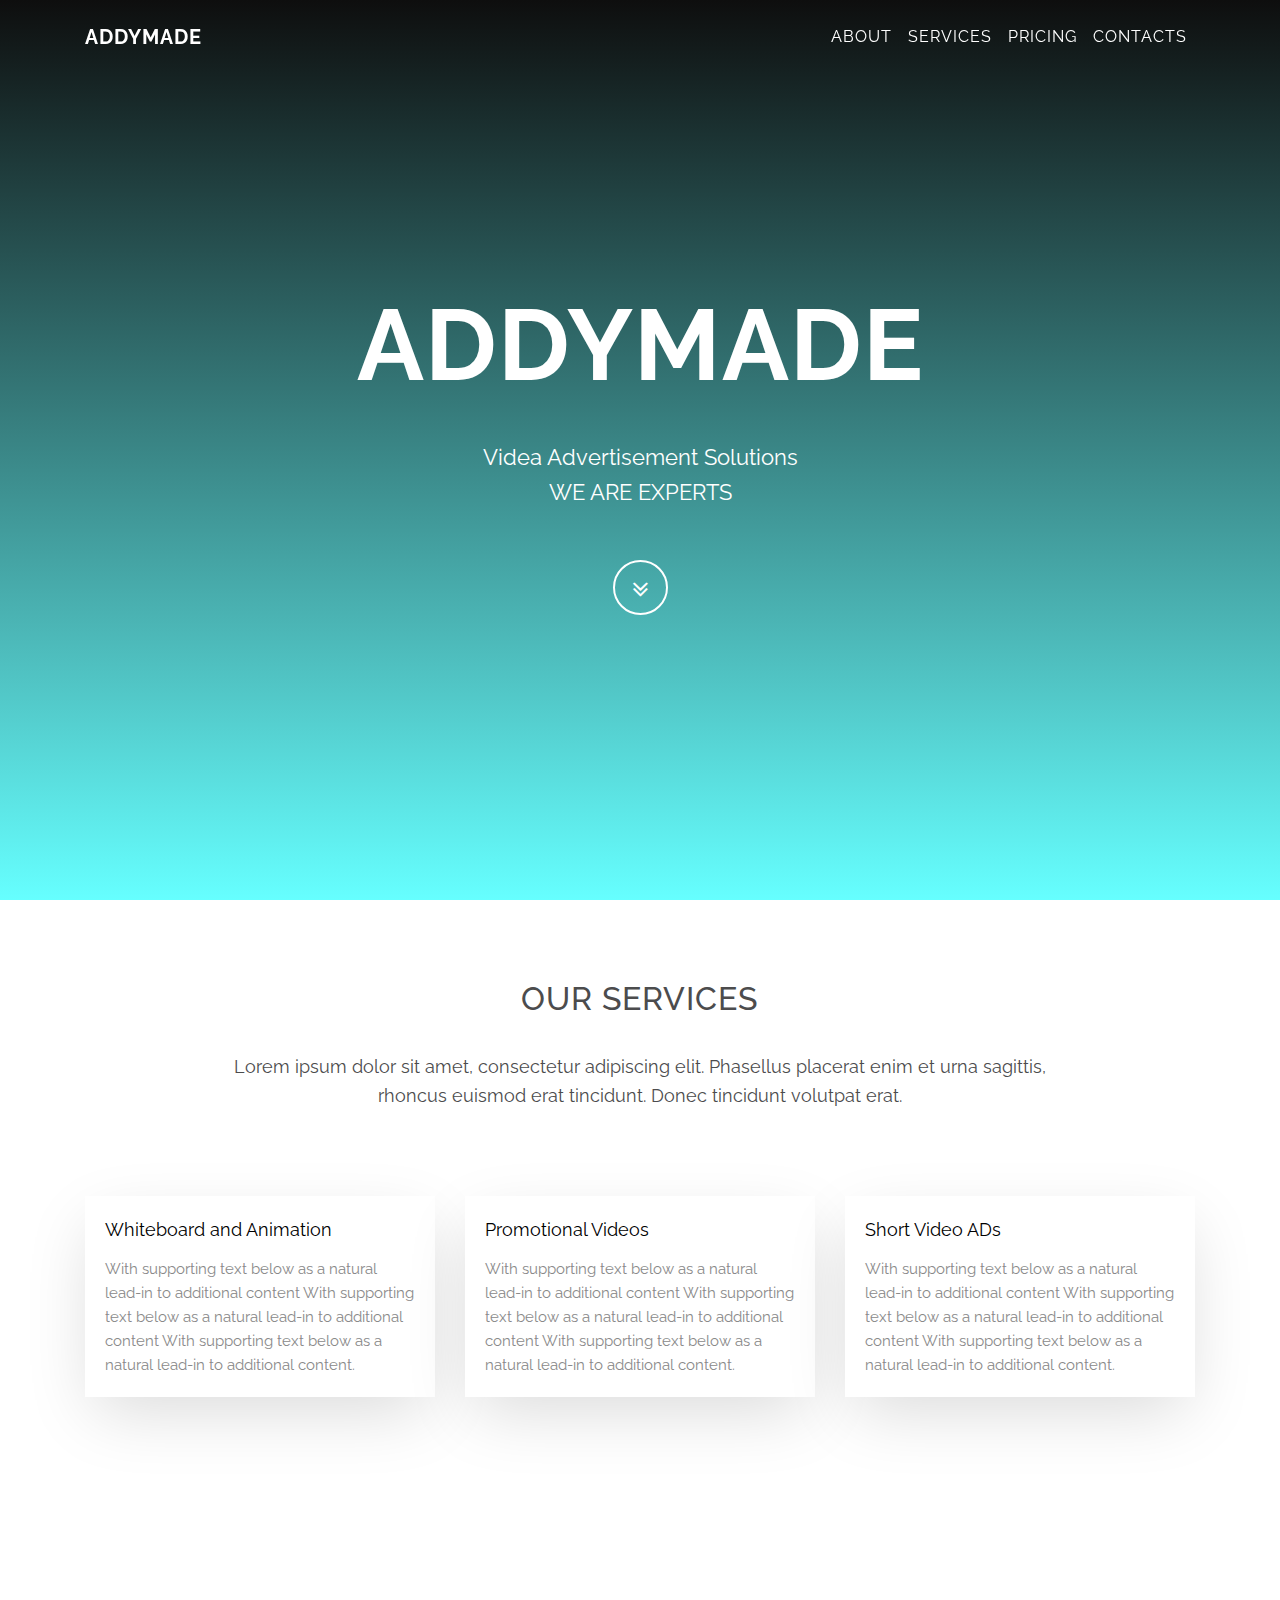
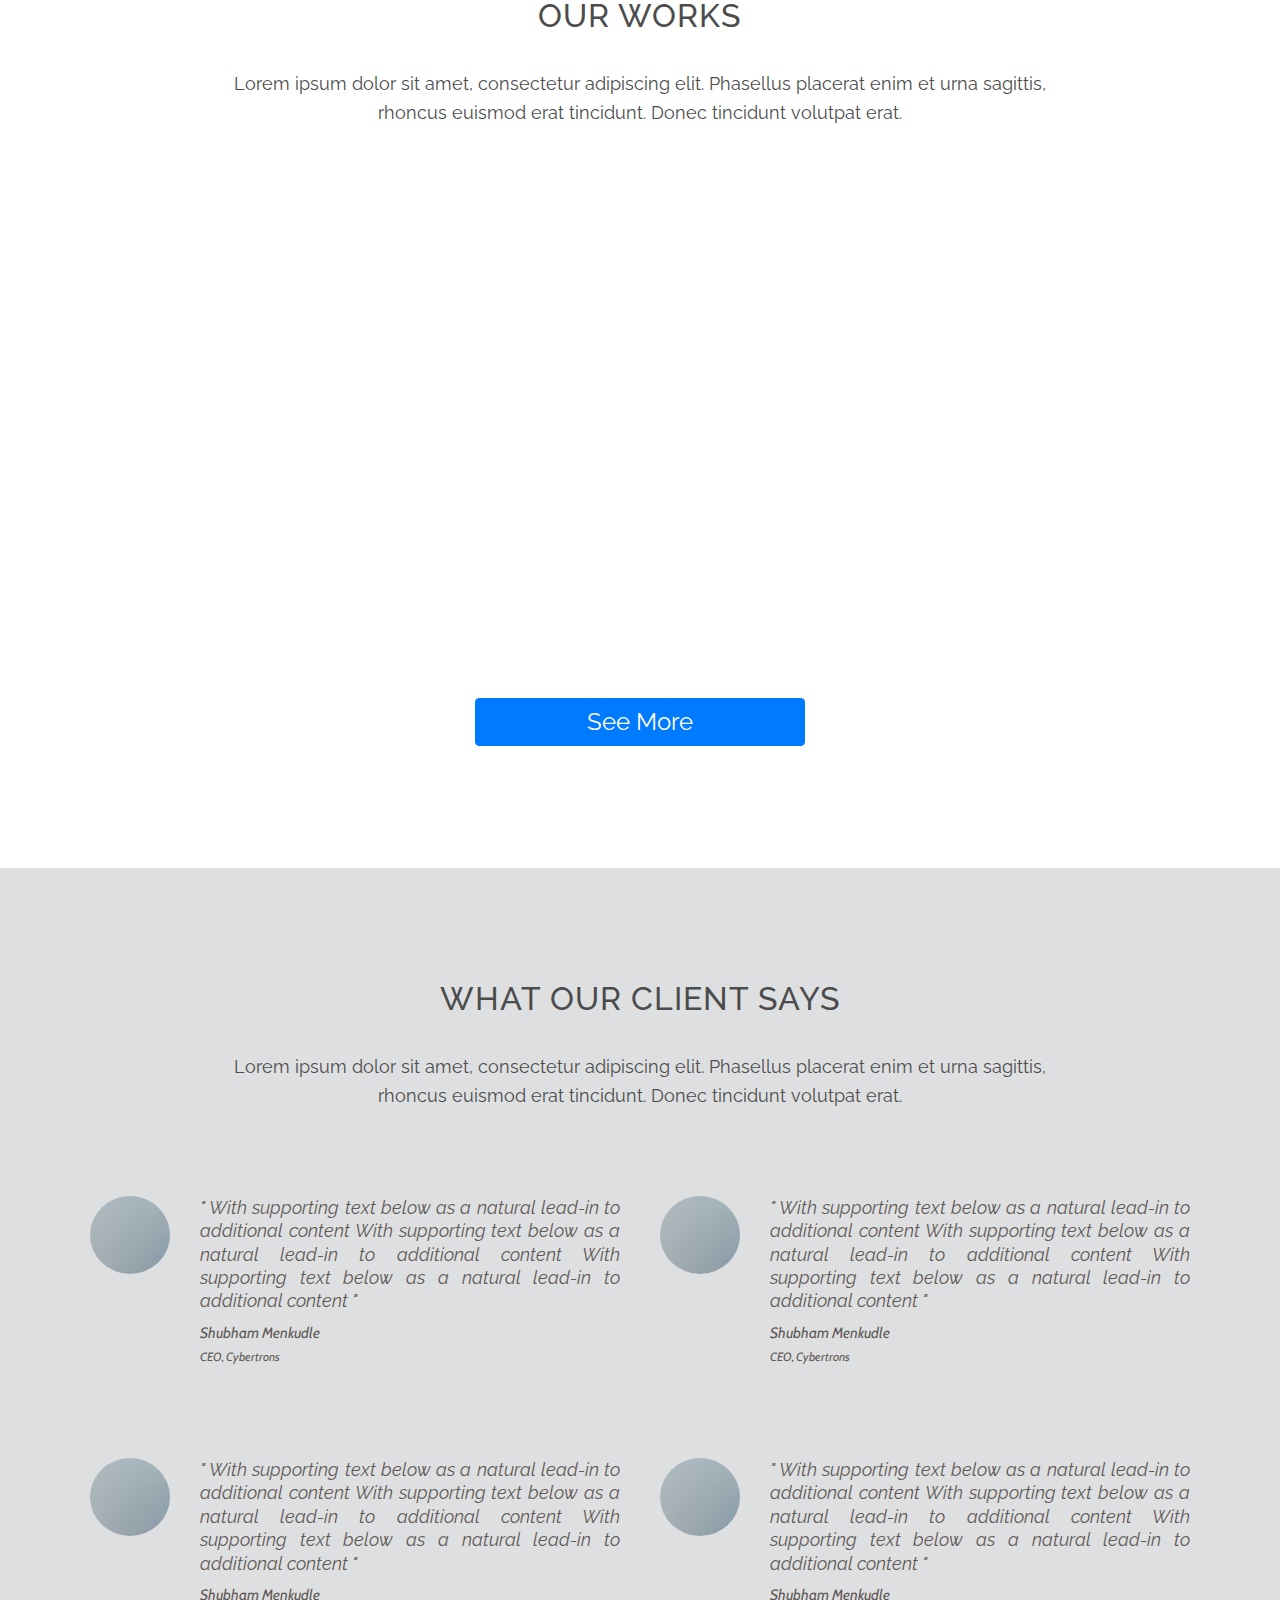
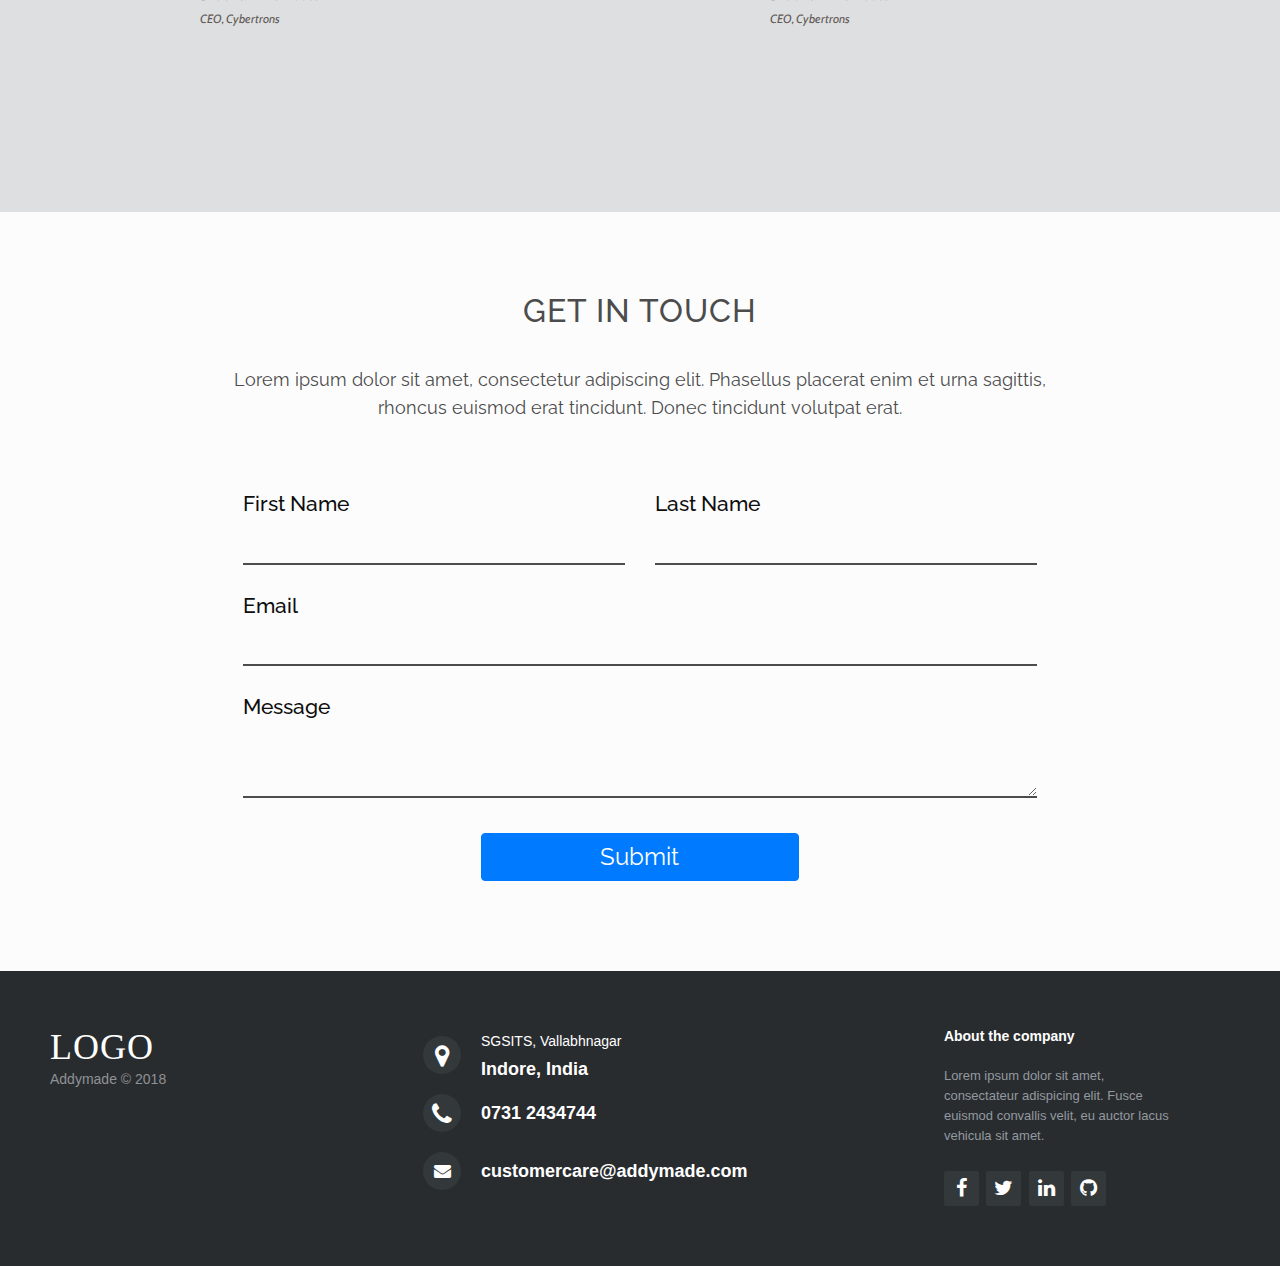
==== Addymade/index.html @ c2686451 "added temporary addmade project" ====
<!DOCTYPE html>
<html lang="en">

  <head>

    <meta charset="utf-8">
    <meta name="viewport" content="width=device-width, initial-scale=1, shrink-to-fit=no">
    <meta name="description" content="">
    <meta name="author" content="SM">

    <title>ADDYMADE</title>

    <link href="vendor/bootstrap/css/bootstrap.min.css" rel="stylesheet">

    <link href="vendor/font-awesome/css/font-awesome.min.css" rel="stylesheet" type="text/css">
	  <link href="https://fonts.googleapis.com/css?family=Raleway:100,300,400,700" rel="stylesheet">
    <link href='https://fonts.googleapis.com/css?family=Cabin:700' rel='stylesheet' type='text/css'>
    <link href="css/style.css" rel="stylesheet">

  </head>

  <body id="page-top">

    <!-- Navigation -->
    <nav class="navbar navbar-expand-lg navbar-light fixed-top" id="mainNav">
      <div class="container">
        <a class="navbar-brand js-scroll-trigger" href="#page-top">ADDYMADE</a>
        <button class="navbar-toggler navbar-toggler-right" type="button" data-toggle="collapse" data-target="#navbarResponsive" aria-controls="navbarResponsive" aria-expanded="false" aria-label="Toggle navigation">
          <i class="fa fa-bars"></i>
        </button>
        <div class="collapse navbar-collapse" id="navbarResponsive">
          <ul class="navbar-nav ml-auto">
            <li class="nav-item">
              <a class="nav-link js-scroll-trigger" href="#about">About</a>
            </li>
            <li class="nav-item">
              <a class="nav-link js-scroll-trigger" href="#services">Services</a>
            </li>
            <li class="nav-item">
              <a class="nav-link js-scroll-trigger" href="#contact">Pricing</a>
            </li>
            <li class="nav-item">
              <a class="nav-link js-scroll-trigger" href="#contact">Contacts</a>
            </li>
          </ul>
        </div>
      </div>
    </nav>

    <!-- Intro Header -->
    <header class="masthead">
      <div class="intro-body">
        <div class="container">
          <div class="row">
            <div class="col-lg-8 mx-auto">
              <h1 class="brand-heading">ADDYMADE</h1>
              <p class="intro-text">Videa Advertisement Solutions
                <br>WE ARE EXPERTS</p>
                <a href="#AM-services" class="btn btn-circle js-scroll-trigger">
                    <i class="fa fa-angle-double-down animated"></i>
                  </a>
            </div>
          </div>
        </div>
      </div>
    </header>

    <div class="AM-services AM-section" id="AM-services">
        <div class="AM-heading">
          <div class="row">
            <div class="offset-md-2 col-md-8">
              <h2>Our Services</h2>
              <p>Lorem ipsum dolor sit amet, consectetur adipiscing elit. Phasellus placerat enim et urna sagittis, rhoncus euismod erat tincidunt. Donec tincidunt volutpat erat.</p>
            </div>
          </div>
        </div>
        <div class="container">
          <div class="row service-cards">
              <div class="col-sm-4">
                  <div class="card s-card">
                    <div class="card-body">
                      <p class="card-title">Whiteboard and Animation</p>
                      <p class="card-text">With supporting text below as a natural lead-in to additional content With supporting text below as a natural lead-in to additional content With supporting text below as a natural lead-in to additional content.</p>
                    </div>
                  </div>
                </div>
              <div class="col-sm-4">
                <div class="card s-card">
                  <div class="card-body">
                    <p class="card-title">Promotional Videos</p>
                    <p class="card-text">With supporting text below as a natural lead-in to additional content With supporting text below as a natural lead-in to additional content With supporting text below as a natural lead-in to additional content.</p>
                  </div>
                </div>
              </div>
              <div class="col-sm-4">
                <div class="card s-card">
                  <div class="card-body">
                    <p class="card-title">Short Video ADs</p>
                    <p class="card-text">With supporting text below as a natural lead-in to additional content With supporting text below as a natural lead-in to additional content With supporting text below as a natural lead-in to additional content.</p>
                  </div>
                </div>
              </div>
            </div>
        </div>
    </div>    
    <!-- END .AM-services -->


    <div class="AM-services AM-section">
        <div class="AM-heading">
          <div class="row">
            <div class="offset-md-2 col-md-8">
              <h2>Our Works</h2>
              <p>Lorem ipsum dolor sit amet, consectetur adipiscing elit. Phasellus placerat enim et urna sagittis, rhoncus euismod erat tincidunt. Donec tincidunt volutpat erat.</p>
            </div>
          </div>
        </div>
        <div class="offset-md-2 col-md-8">
          <div class="embed-responsive embed-responsive-16by9">
              <iframe class="embed-responsive-item" src="https://www.youtube.com/embed/z9Ul9ccDOqE"></iframe>
          </div>
          <div class="col-md-12 text-center see-more">
            <button type='submit' class="btn btn-primary text-center btn-submit ">See More</button>
        </div>
        </div>
    </div>
    
    
    <div class="AM-testimonial AM-section">
        <div class="AM-heading">
          <div class="row">
            <div class="offset-md-2 col-md-8">
              <h2>What our Client Says</h2>
              <p>Lorem ipsum dolor sit amet, consectetur adipiscing elit. Phasellus placerat enim et urna sagittis, rhoncus euismod erat tincidunt. Donec tincidunt volutpat erat.</p>
            </div>
          </div>
        </div>
        <div class="container">
          <div class="row">
              <div class="col-sm-6">
                  <div class="card">
                    <div class="card-body">
                      <div class="testimony img-left">
                        <div class="testimony-img"><img src="img/person_3.jpg" alt="Shubham Menkudle"></div>
                        <div class="testimony-text-wrapper">
                          <p class="card-text testimony-text">" With supporting text below as a natural lead-in to additional content With supporting text below as a natural lead-in to additional content With supporting text below as a natural lead-in to additional content "</p>
                          <p class="card-title testimony-name">Shubham Menkudle</p>
                          <p class="card-title testimony-info">CEO, Cybertrons</p>
                        </div>
                      </div>
                    </div>
                  </div>
                </div>
                <div class="col-sm-6">
                    <div class="card">
                      <div class="card-body">
                        <div class="testimony img-left">
                          <div class="testimony-img"><img src="img/person_3.jpg" alt="Shubham Menkudle"></div>
                          <div class="testimony-text-wrapper">
                            <p class="card-text testimony-text">" With supporting text below as a natural lead-in to additional content With supporting text below as a natural lead-in to additional content With supporting text below as a natural lead-in to additional content "</p>
                            <p class="card-title testimony-name">Shubham Menkudle</p>
                            <p class="card-title testimony-info">CEO, Cybertrons</p>
                          </div>
                        </div>
                      </div>
                    </div>
                  </div>
            </div>
            <div class="row">
                <div class="col-sm-6">
                    <div class="card">
                      <div class="card-body">
                        <div class="testimony img-left">
                          <div class="testimony-img"><img src="img/person_3.jpg" alt="Shubham Menkudle"></div>
                          <div class="testimony-text-wrapper">
                            <p class="card-text testimony-text">" With supporting text below as a natural lead-in to additional content With supporting text below as a natural lead-in to additional content With supporting text below as a natural lead-in to additional content "</p>
                            <p class="card-title testimony-name">Shubham Menkudle</p>
                            <p class="card-title testimony-info">CEO, Cybertrons</p>
                          </div>
                        </div>
                      </div>
                    </div>
                  </div>
                  <div class="col-sm-6">
                      <div class="card">
                        <div class="card-body">
                          <div class="testimony img-left">
                            <div class="testimony-img"><img src="img/person_3.jpg" alt="Shubham Menkudle"></div>
                            <div class="testimony-text-wrapper">
                              <p class="card-text testimony-text">" With supporting text below as a natural lead-in to additional content With supporting text below as a natural lead-in to additional content With supporting text below as a natural lead-in to additional content "</p>
                              <p class="card-title testimony-name">Shubham Menkudle</p>
                              <p class="card-title testimony-info">CEO, Cybertrons</p>
                            </div>
                          </div>
                        </div>
                      </div>
                    </div>
            </div>
        </div>
    </div>


    <div class="AM-Contact AM-section">
      <div class="AM-heading">
        <div class="row">
          <div class="offset-md-2 col-md-8">
            <h2>Get In Touch</h2>
            <p>Lorem ipsum dolor sit amet, consectetur adipiscing elit. Phasellus placerat enim et urna sagittis, rhoncus euismod erat tincidunt. Donec tincidunt volutpat erat.</p>
          </div>
        </div>
      </div>
      <div class="offset-md-2 col-md-8">
        <div class="contact-form">
            <form id='application'>
                <div class="row">
                  <div class="col-md-6">
                      <label>First Name</label>
                      <input class="form-input" type="text" name='fname' required>
                  </div>
                  <div class="col-md-6">
                      <label>Last Name</label>
                      <input class="form-input" type="text" name="lname" required>
                  </div>
                </div>
                <div class="col-md-12 ">
                    <label>Email</label>
                    <input class="form-input" type="email" name="email" required>
                </div>
                <div class="col-md-12 ">
                    <label>Message</label>
                    <textarea class="form-input " rows="2 " name="Message" required></textarea>
                </div>
                <div class="col-md-12 text-center ">
                    <button type='submit' class="btn btn-primary text-center btn-submit ">Submit</button>
                </div>
            </form>

        </div>
    </div>  
  </div>
  <footer class="AM-footer">

    <div class="footer-left">
      <h3>logo</h3>
      <p class="footer-company-name">Addymade &copy; 2018</p>
    </div>

    <div class="footer-center">

      <div>
        <i class="fa fa-map-marker"></i>
        <p><span>SGSITS, Vallabhnagar</span> Indore, India</p>
      </div>

      <div>
        <i class="fa fa-phone"></i>
        <p>0731 2434744</p>
      </div>

      <div>
        <i class="fa fa-envelope"></i>
        <p><a href="mailto:support@company.com">customercare@addymade.com</a></p>
      </div>

    </div>

    <div class="footer-right">

      <p class="footer-company-about">
        <span>About the company</span>
        Lorem ipsum dolor sit amet, consectateur adispicing elit. Fusce euismod convallis velit, eu auctor lacus vehicula sit amet.
      </p>

      <div class="footer-icons">

        <a href="#"><i class="fa fa-facebook"></i></a>
        <a href="#"><i class="fa fa-twitter"></i></a>
        <a href="#"><i class="fa fa-linkedin"></i></a>
        <a href="#"><i class="fa fa-github"></i></a>

      </div>

    </div>

  </footer>

    <script src="vendor/jquery/jquery.min.js"></script>
    <script src="vendor/bootstrap/js/bootstrap.bundle.min.js"></script>
    <script src="vendor/jquery-easing/jquery.easing.min.js"></script>
    <script src="js/custom.min.js"></script>

  </body>

</html>
---- Addymade/css/style.css ----
@import url('https://fonts.googleapis.com/css?family=Raleway:100,300,400');
body {
  font-family: 'Raleway', sans-serif;
  /* position: relative; */
  width: 100%;
  height: 100%;
  color: white;
  /* background-color: black; */
}

html {
  width: 100%;
  height: 100%;
  overflow-x: hidden;
}

h1,
h2,
h3,
h4,
h5,
h6 {
  font-family: 'Raleway', sans-serif;
  font-weight: 700;
  margin: 0 0 35px;
  letter-spacing: 1px;
  text-transform: uppercase;
}

p {
  font-size: 16px;
  line-height: 1.5;
  margin: 0 0 25px;
}

@media (min-width: 768px) {
  p {
    font-size: 18px;
    line-height: 1.6;
    margin: 0 0 35px;
  }
}

a {
  -webkit-transition: all .2s ease-in-out;
  -moz-transition: all .2s ease-in-out;
  transition: all .2s ease-in-out;
  color: #42dca3
}

a:focus,
a:hover {
  text-decoration: none;
  color: #1d9b6c
}

.AM-heading {
  text-align: center;
  color: #4c4c4d;
  margin-bottom: 30px;
  }

.AM-heading h2{
  font-weight: 500;
  font-size: 2em;
  }

.AM-section{
  padding: 5em 0;
}  
/******************* Navigation ***************/


#mainNav {
  font-family: 'Raleway', sans-serif;
  margin-bottom: 0;
  text-transform: uppercase;
  border-bottom: 1px solid rgba(255, 255, 255, 0.3);
  background-color: black;
}

#mainNav .navbar-toggler {
  font-size: 14px;
  padding: 11px;
  color: white;
  border: 1px solid white;
}

#mainNav .navbar-brand {
  font-weight: 700;
}

#mainNav a {
  color: white;
}

#mainNav .navbar-nav .nav-item {
  -webkit-transition: background 0.3s ease-in-out;
  -moz-transition: background 0.3s ease-in-out;
  transition: background 0.3s ease-in-out;
}

#mainNav .navbar-nav .nav-item:hover {
  color: fade(white, 80%);
  outline: none;
  background-color: transparent;
}

#mainNav .navbar-nav .nav-item:active, #mainNav .navbar-nav .nav-item:focus {
  outline: none;
  background-color: transparent;
}

@media (min-width: 992px) {
  #mainNav {
    padding-top: 17px;
    padding-bottom: 17px;
    -webkit-transition: background 0.25s ease-in-out, padding-top 0.25s ease-in-out, padding-bottom 0.25s;
    -moz-transition: background 0.25s ease-in-out, padding-top 0.25s ease-in-out, padding-bottom 0.25s;
    transition: background 0.25s ease-in-out, padding-top 0.25s ease-in-out, padding-bottom 0.25s;
    letter-spacing: 1px;
    border-bottom: none;
    background: transparent;
  }
  #mainNav.navbar-shrink {
    padding-top: 5px;
    padding-bottom: 5px;
    border-bottom: 1px solid rgba(255, 255, 255, 0.3);
    background: black;
  }
  #mainNav .nav-link.active {
    outline: none;
    background-color: rgba(255, 255, 255, 0.3);
  }
  #mainNav .nav-link.active:hover {
    color: white;
  }
}

.masthead {
  display: table;
  width: 100%;
  height: auto;
  padding: 200px 0;
  text-align: center;
  color: white;
  /* background: url("../img/2.jpg") no-repeat bottom center scroll; */
  background: linear-gradient(to bottom, #0e0e0e 0%, #66ffff 100%);
  background-color: black;
  -webkit-background-size: cover;
  -moz-background-size: cover;
  -o-background-size: cover;
  background-size: cover;
}

.masthead .intro-body {
  display: table-cell;
  vertical-align: middle;
}

.masthead .intro-body .brand-heading {
  font-size: 50px;
}

.masthead .intro-body .intro-text {
  font-size: 18px;
}

@media (min-width: 768px) {
  .masthead {
    height: 100%;
    padding: 0;
  }
  .masthead .intro-body .brand-heading {
    font-size: 100px;
  }
  .masthead .intro-body .intro-text {
    font-size: 22px;
  }
}


.btn-circle {
  font-size: 26px;
  width: 55px;
  height: 55px;
  margin-top: 15px;
  line-height: 45px;
  -webkit-transition: background .3s ease-in-out;
  -moz-transition: background .3s ease-in-out;
  transition: background .3s ease-in-out;
  color: #fff;
  border: 2px solid #fff;
  border-radius: 100% !important;
  background: 0 0
}

.btn-circle:focus,
.btn-circle:hover {
  color: #fff;
  outline: 0;
  background: rgba(255, 255, 255, .1)
}

/************************* Services ***********************/

.AM-services {
  color: black;
}
.service-cards{
  padding: 20px 0;
}

.s-card {
  -webkit-box-shadow: 0px 22px 68px -9px rgba(0, 0, 0, 0.15);
  -moz-box-shadow: 0px 22px 68px -9px rgba(0, 0, 0, 0.15);
  box-shadow: 0px 22px 68px -9px rgba(0, 0, 0, 0.15);
}
.card{
  font-family: 'Raleway',sans-serif;
  border: 0;
  border-radius: 0;
  margin-bottom: 20px;
}
.card-body .p {
  font-weight: 500;
}

.card-title{
  font-family: 'Raleway',sans-serif;
  font-size: 18px;
}
.card-text{
  font-size: 15px;
  color: #898989;
}
/************************* Our Work ***********************/

.see-more{
  padding: 2em 0;
}

/************************* Testimonial ***********************/

.AM-testimonial {
  padding: 7em 0;
  color: black;
  background: #dedfe0;
}

.AM-testimonial .card{
  background: #dedfe0;
}

.AM-testimonial .card-text{
  margin-bottom: 8px;
  
}
.AM-testimonial .card-title{
  margin-bottom: 2px
}

.AM-testimonial .col-sm-6{
  padding: 0;

}

.testimony-text{
  font-size: 18px;
  font-style: italic;
  line-height: 1.3;
  letter-spacing: 0.9;
  text-align: justify;
  color:#5e5956
}
.testimony-name, 
.testimony-info{
color:#5e5956;
font-style: italic;
font-family: "Cabin", sans-serif;
font-size: 15px;
padding: 0px;
}
.testimony-info{
  font-size: 12px;
}

.testimony {
  float: left;
  width: 100%;
  margin-bottom: 30px;
}
.img-left  .testimony-img {
  display: table-cell;
  float: left;
  width: 80px;
  margin-right: 20px;
}
.img-left img {
  -webkit-border-radius: 50%;
  -moz-border-radius: 50%;
  -ms-border-radius: 50%;
  border-radius: 50%;
  max-width: 100% !important;
}
.testimony-text-wrapper{
  padding-left: 10px;
  display: table-cell;
  width: 100%;
}
/************************* Contact Form **********************/
.AM-Contact{
  background: #fcfcfc;
}

.contact-form .row{
  padding: 0px 15px; 
}

.form-input {
  padding: 2px;
  display: block;
  border: none;
  border-bottom: 2px solid #4c4c4d;
  box-shadow: none;
  width: 100%
}

.contact-form input,
textarea {
  background:#fcfcfc;
  margin-bottom: 25px;
  color: #4c4c4d;
  font-size: 1.3em;
}

textarea {
  height: auto;
  overflow: visible;
  border: none;
  border-bottom: 2px solid #4c4c4d;
}


.contact-form label {
  color: #0e0e0e;
  font-size: 1.3em;
  font-weight: 500;
}

.btn-submit {
  font-size: 24px;
  padding: 5px 20px;
  margin: 10px auto;
  border-radius: none;
  width: 40%;
}


@media screen and ( max-width: 1068px) {
  
  .contact-form label {
      font-size: 1.6em;
  }
  textarea,
  .contact-form input {
      font-size: 1.4em;
  }
  .contact-form {
      padding: 10px;
  }
 
  .contact-form .col-md-6,
  .contact-form .col-md-12 {
      padding: 0;
  }
}

input:invalid {
  box-shadow: none;
}
input:required {
  box-shadow: none;
}

/************************* Footer **********************/

.AM-footer{
	background-color: #292c2f;
	box-shadow: 0 1px 1px 0 rgba(0, 0, 0, 0.12);
	box-sizing: border-box;
	width: 100%;
	text-align: left;
	font: bold 16px sans-serif;

	padding: 55px 50px;
}

.AM-footer .footer-left,
.AM-footer .footer-center,
.AM-footer .footer-right{
	display: inline-block;
	vertical-align: top;
}

/* Footer left */

.AM-footer .footer-left{
	width: 30%;
}

/* The company logo */

.AM-footer h3{
	color:  #ffffff;
	font: normal 36px 'Cookie', cursive;
	margin: 0;
}

.AM-footer h3 span{
	color:  #5383d3;
}

.AM-footer .footer-company-name{
	color:  #8f9296;
	font-size: 14px;
	font-weight: normal;
	margin: 0;
}

/* Footer Center */

.AM-footer .footer-center{
	width: 45%;
}

.AM-footer .footer-center i{
	background-color:  #33383b;
	color: #ffffff;
	font-size: 25px;
	width: 38px;
	height: 38px;
	border-radius: 50%;
	text-align: center;
	line-height: 42px;
	margin: 10px 15px;
	vertical-align: middle;
}

.AM-footer .footer-center i.fa-envelope{
	font-size: 17px;
	line-height: 38px;
}

.AM-footer .footer-center p{
	display: inline-block;
	color: #ffffff;
	vertical-align: middle;
	margin:0;
}

.AM-footer .footer-center p span{
	display:block;
	font-weight: normal;
	font-size:14px;
	line-height:2;
}

.AM-footer .footer-center p a{
  color: #fff;
	text-decoration: none;;
}


/* Footer Right */

.AM-footer .footer-right{
	width: 20%;
}

.AM-footer .footer-company-about{
	line-height: 20px;
	color:  #92999f;
	font-size: 13px;
	font-weight: normal;
	margin: 0;
}

.AM-footer .footer-company-about span{
	display: block;
	color:  #ffffff;
	font-size: 14px;
	font-weight: bold;
	margin-bottom: 20px;
}

.AM-footer .footer-icons{
	margin-top: 25px;
}

.AM-footer .footer-icons a{
	display: inline-block;
	width: 35px;
	height: 35px;
	cursor: pointer;
	background-color:  #33383b;
	border-radius: 2px;

	font-size: 20px;
	color: #ffffff;
	text-align: center;
	line-height: 35px;

	margin-right: 3px;
	margin-bottom: 5px;
}


@media (max-width: 880px) {

	.AM-footer{
		font: bold 14px sans-serif;
	}

	.AM-footer .footer-left,
	.AM-footer .footer-center,
	.AM-footer .footer-right{
		display: block;
		width: 100%;
		margin-bottom: 40px;
		text-align: center;
	}

	.AM-footer .footer-center i{
		margin-left: 0;
	}

}

::-moz-selection {
  background: #fcfcfc;
  background: rgba(255, 255, 255, 0.2);
  text-shadow: none;
}

::selection {
  background: #fcfcfc;
  background: rgba(255, 255, 255, 0.2);
  text-shadow: none;
}

img::selection {
  background: transparent;
}

img::-moz-selection {
  background: transparent;
}
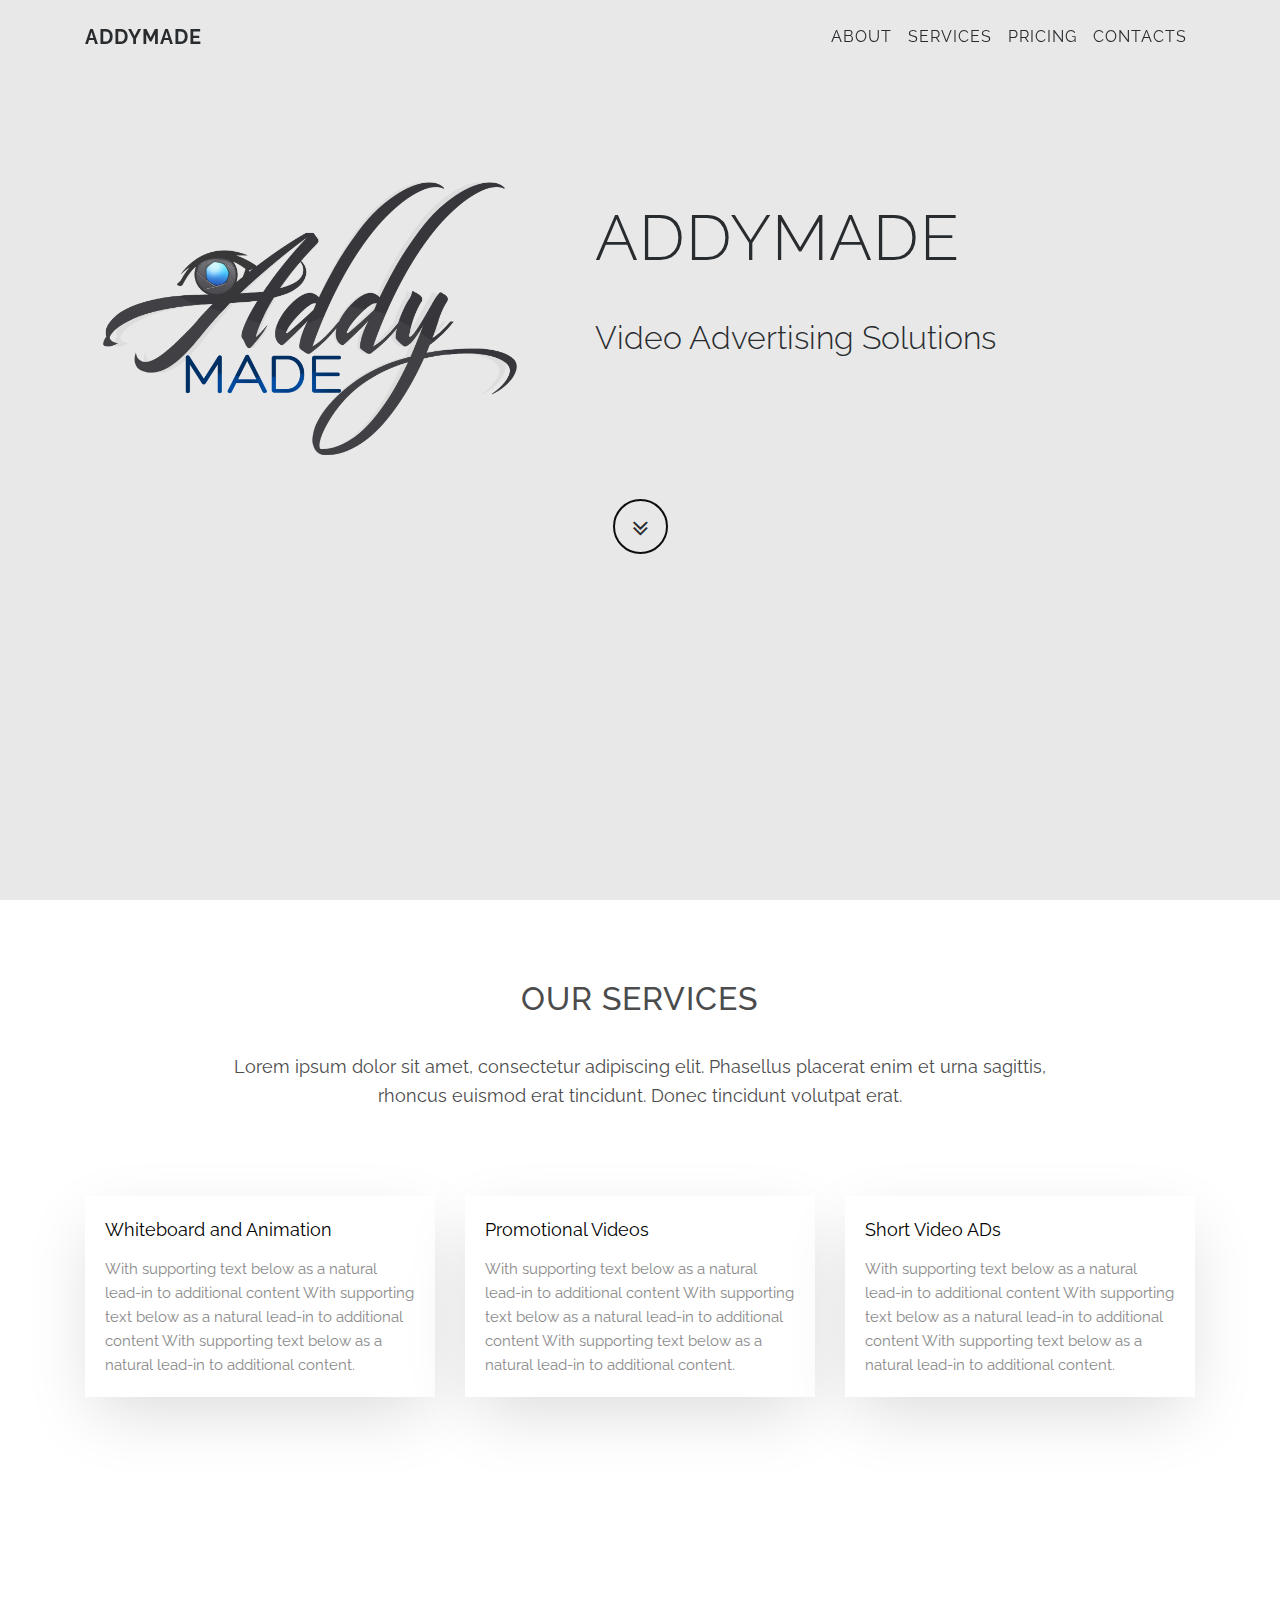
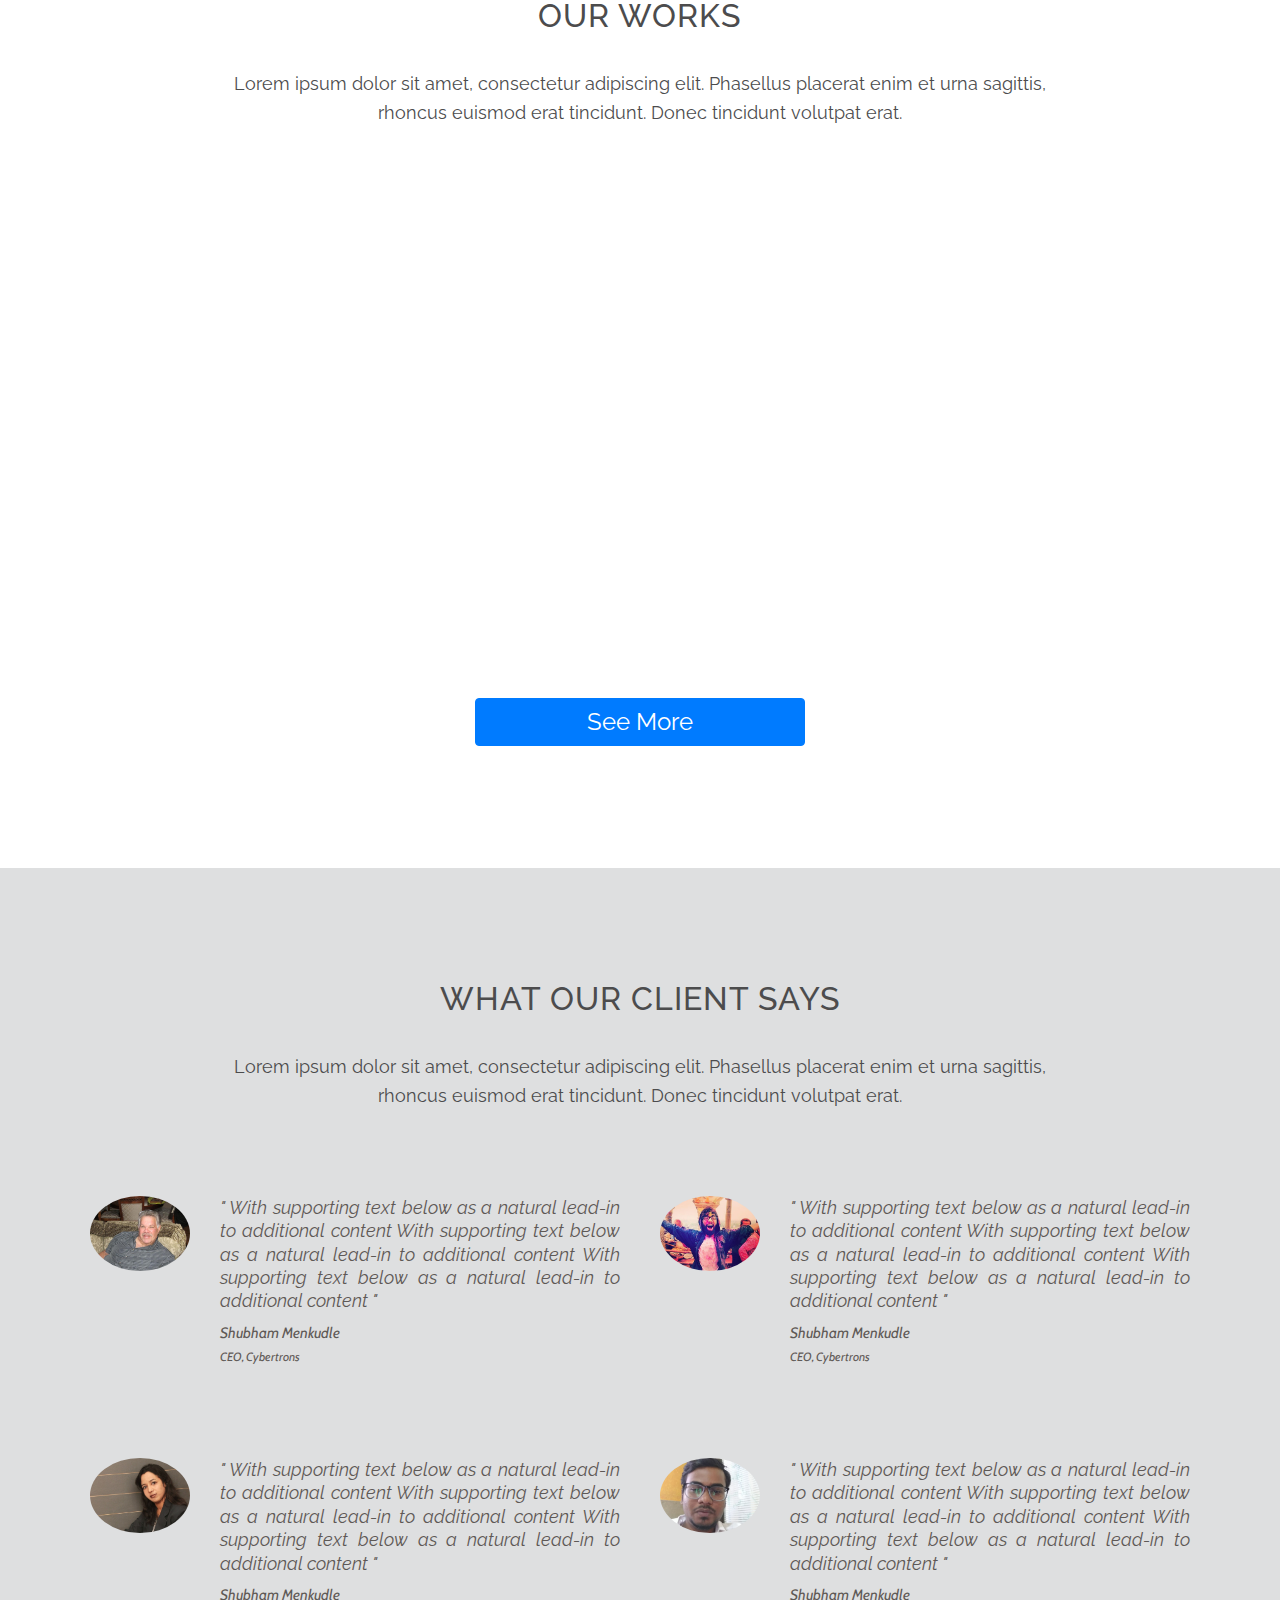
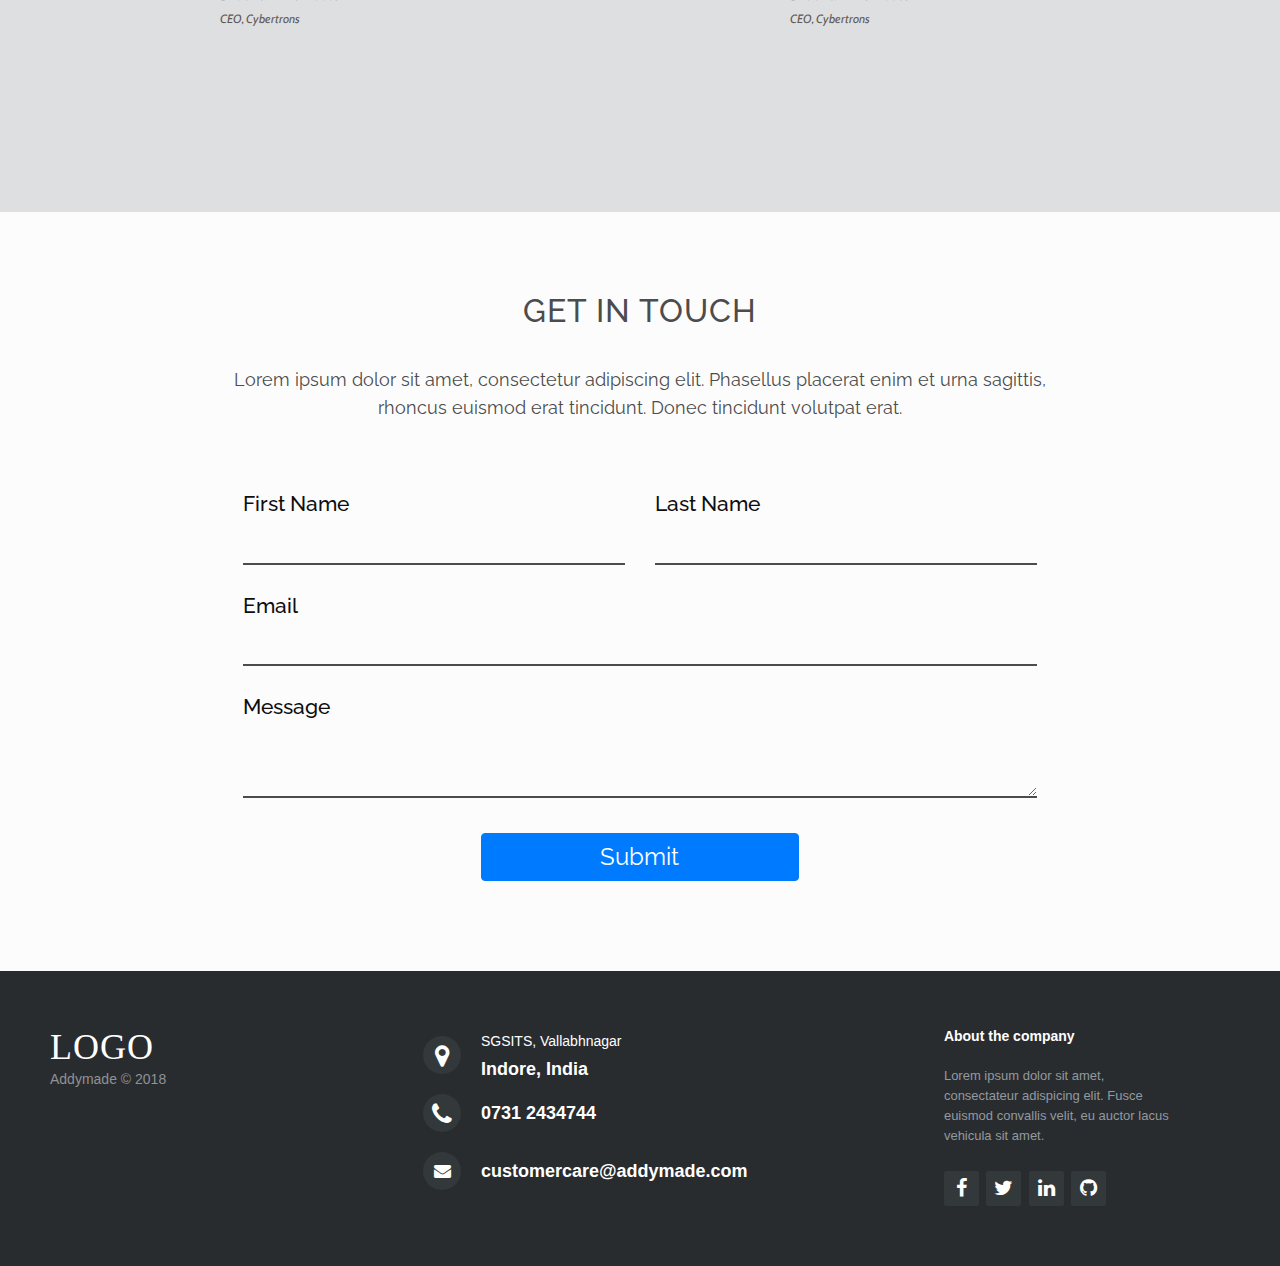
==== commit 391cdca6: "changed mast style" ====
--- a/Addymade/index.html
+++ b/Addymade/index.html
@@ -49,9 +49,25 @@
 
     <!-- Intro Header -->
     <header class="masthead">
-      <div class="intro-body">
         <div class="container">
-          <div class="row">
+          <div class="row AM-Mast">
+            <div class="col-sm-5 text-center header-img">
+              <img class="img-responsive mast-logo" src="img/addymade_logo_2.png" alt="Addymade_Logo">
+            </div>
+            <div class="col-sm-7 mast-text">
+              <h1>ADDYMADE</h1>
+              <p>Video Advertising Solutions</p>
+            </div>
+          </div>
+
+          <div class="col-lg-8 mx-auto">
+              <a href="#AM-services" class="btn btn-circle js-scroll-trigger">
+                  <i class="fa fa-angle-double-down animated"></i>
+                </a>
+          </div>
+          
+          
+          <!-- <div class="row">
             <div class="col-lg-8 mx-auto">
               <h1 class="brand-heading">ADDYMADE</h1>
               <p class="intro-text">Videa Advertisement Solutions
@@ -60,9 +76,8 @@
                     <i class="fa fa-angle-double-down animated"></i>
                   </a>
             </div>
-          </div>
-        </div>
-      </div>
+          </div> -->
+        </div>
     </header>
 
     <div class="AM-services AM-section" id="AM-services">
@@ -141,7 +156,7 @@
                   <div class="card">
                     <div class="card-body">
                       <div class="testimony img-left">
-                        <div class="testimony-img"><img src="img/person_3.jpg" alt="Shubham Menkudle"></div>
+                        <div class="testimony-img"><img src="img/testimonials/steve2.jpg" alt="Shubham Menkudle"></div>
                         <div class="testimony-text-wrapper">
                           <p class="card-text testimony-text">" With supporting text below as a natural lead-in to additional content With supporting text below as a natural lead-in to additional content With supporting text below as a natural lead-in to additional content "</p>
                           <p class="card-title testimony-name">Shubham Menkudle</p>
@@ -155,7 +170,7 @@
                     <div class="card">
                       <div class="card-body">
                         <div class="testimony img-left">
-                          <div class="testimony-img"><img src="img/person_3.jpg" alt="Shubham Menkudle"></div>
+                          <div class="testimony-img"><img src="img/testimonials/amal2.jpg" alt="Shubham Menkudle"></div>
                           <div class="testimony-text-wrapper">
                             <p class="card-text testimony-text">" With supporting text below as a natural lead-in to additional content With supporting text below as a natural lead-in to additional content With supporting text below as a natural lead-in to additional content "</p>
                             <p class="card-title testimony-name">Shubham Menkudle</p>
@@ -171,7 +186,7 @@
                     <div class="card">
                       <div class="card-body">
                         <div class="testimony img-left">
-                          <div class="testimony-img"><img src="img/person_3.jpg" alt="Shubham Menkudle"></div>
+                          <div class="testimony-img"><img src="img/testimonials/surbhi2.jpg" alt="Shubham Menkudle"></div>
                           <div class="testimony-text-wrapper">
                             <p class="card-text testimony-text">" With supporting text below as a natural lead-in to additional content With supporting text below as a natural lead-in to additional content With supporting text below as a natural lead-in to additional content "</p>
                             <p class="card-title testimony-name">Shubham Menkudle</p>
@@ -185,7 +200,7 @@
                       <div class="card">
                         <div class="card-body">
                           <div class="testimony img-left">
-                            <div class="testimony-img"><img src="img/person_3.jpg" alt="Shubham Menkudle"></div>
+                            <div class="testimony-img"><img src="img/testimonials/sanjay.jpeg" alt="Shubham Menkudle"></div>
                             <div class="testimony-text-wrapper">
                               <p class="card-text testimony-text">" With supporting text below as a natural lead-in to additional content With supporting text below as a natural lead-in to additional content With supporting text below as a natural lead-in to additional content "</p>
                               <p class="card-title testimony-name">Shubham Menkudle</p>
--- a/Addymade/css/style.css
+++ b/Addymade/css/style.css
@@ -4,7 +4,7 @@
   /* position: relative; */
   width: 100%;
   height: 100%;
-  color: white;
+  color: #33383b;
   /* background-color: black; */
 }
 
@@ -82,7 +82,7 @@
 #mainNav .navbar-toggler {
   font-size: 14px;
   padding: 11px;
-  color: white;
+  color: #292c2f;
   border: 1px solid white;
 }
 
@@ -91,7 +91,7 @@
 }
 
 #mainNav a {
-  color: white;
+  color: #292c2f;
 }
 
 #mainNav .navbar-nav .nav-item {
@@ -101,7 +101,7 @@
 }
 
 #mainNav .navbar-nav .nav-item:hover {
-  color: fade(white, 80%);
+  color: fade(#ef2a0b, 80%);
   outline: none;
   background-color: transparent;
 }
@@ -126,14 +126,14 @@
     padding-top: 5px;
     padding-bottom: 5px;
     border-bottom: 1px solid rgba(255, 255, 255, 0.3);
-    background: black;
+    background: white;
   }
   #mainNav .nav-link.active {
     outline: none;
     background-color: rgba(255, 255, 255, 0.3);
   }
   #mainNav .nav-link.active:hover {
-    color: white;
+    color:#5383d3;
   }
 }
 
@@ -141,19 +141,43 @@
   display: table;
   width: 100%;
   height: auto;
-  padding: 200px 0;
+  padding: 20px 0;
   text-align: center;
-  color: white;
+  color: #292c2f;
   /* background: url("../img/2.jpg") no-repeat bottom center scroll; */
-  background: linear-gradient(to bottom, #0e0e0e 0%, #66ffff 100%);
-  background-color: black;
+  background: #e8e8e8;
+  /* background-color: black; */
   -webkit-background-size: cover;
   -moz-background-size: cover;
   -o-background-size: cover;
   background-size: cover;
 }
 
-.masthead .intro-body {
+.AM-Mast{
+  margin-top: 150px; 
+}
+.mast-text{
+  padding: 50px 0 0 50px;
+}
+.mast-text h1,
+.mast-text p{
+  font-family: 'Raleway', sans-serif;
+  font-weight: 300;
+  text-align: left;
+}
+.mast-text h1{
+  font-size: 4em;  
+}
+
+.mast-text p{
+  font-size: 2em; 
+}
+
+.mast-logo{
+  max-width: 100%;
+}
+
+/* .masthead .intro-body {
   display: table-cell;
   vertical-align: middle;
 }
@@ -164,19 +188,19 @@
 
 .masthead .intro-body .intro-text {
   font-size: 18px;
-}
+} */
 
 @media (min-width: 768px) {
   .masthead {
     height: 100%;
     padding: 0;
   }
-  .masthead .intro-body .brand-heading {
+  /* .masthead .intro-body .brand-heading {
     font-size: 100px;
   }
   .masthead .intro-body .intro-text {
     font-size: 22px;
-  }
+  } */
 }
 
 
@@ -189,17 +213,21 @@
   -webkit-transition: background .3s ease-in-out;
   -moz-transition: background .3s ease-in-out;
   transition: background .3s ease-in-out;
-  color: #fff;
-  border: 2px solid #fff;
+  color: #292c2f;
+  border: 2px solid #0e0e0e;
   border-radius: 100% !important;
   background: 0 0
 }
 
 .btn-circle:focus,
 .btn-circle:hover {
-  color: #fff;
+  color: #5383d3;
   outline: 0;
   background: rgba(255, 255, 255, .1)
+}
+
+.header-img{
+  height: auto;
 }
 
 /************************* Services ***********************/
@@ -293,7 +321,7 @@
 .img-left  .testimony-img {
   display: table-cell;
   float: left;
-  width: 80px;
+  width: 100px;
   margin-right: 20px;
 }
 .img-left img {
